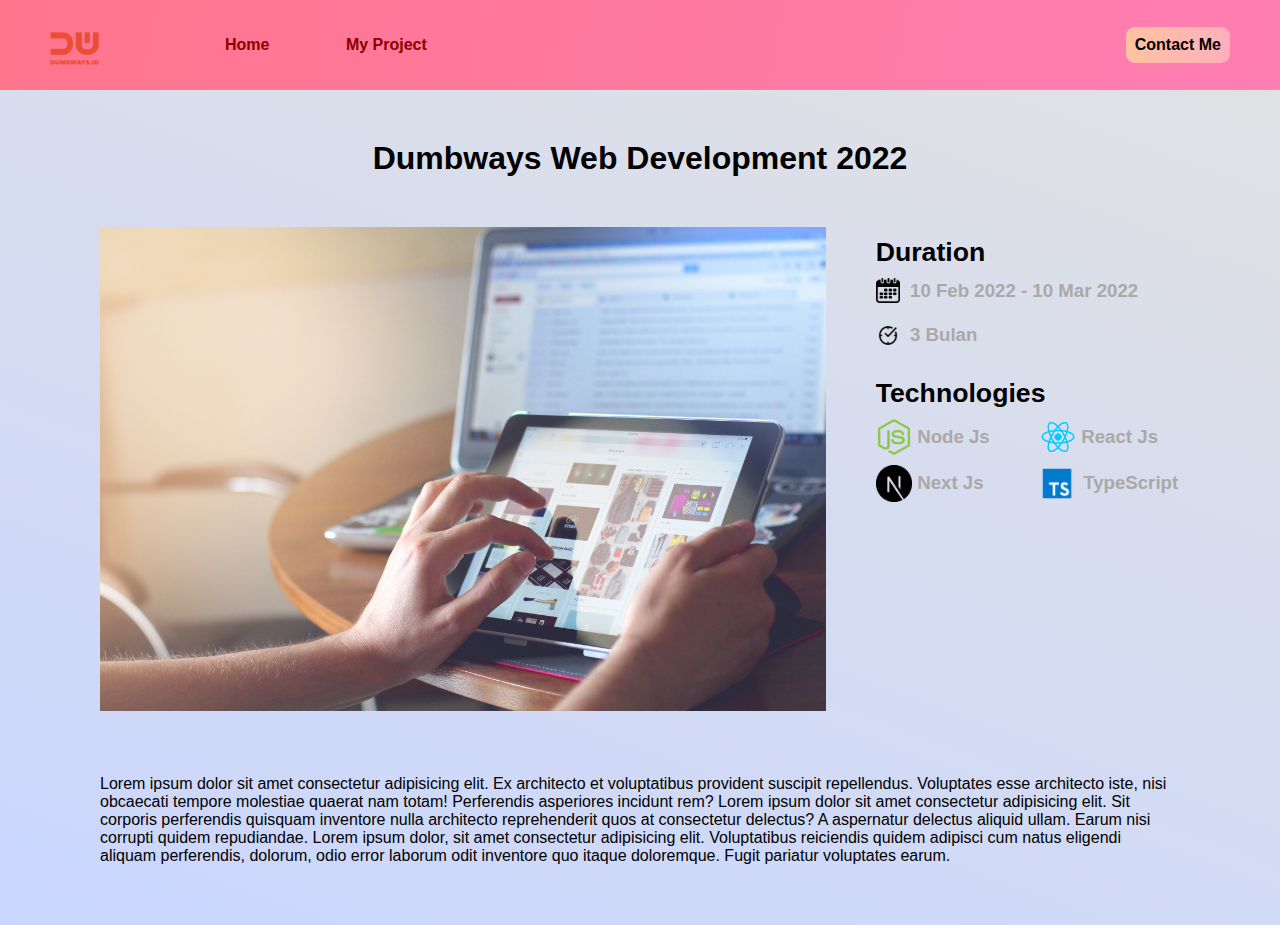
==== detail.html @ 79ca4163 "Project-Week-2" ====
<!DOCTYPE html>
<html lang="en">
<head>
    <meta charset="UTF-8">
    <meta http-equiv="X-UA-Compatible" content="IE=edge">
    <meta name="viewport" content="width=device-width, initial-scale=1.0">
    <link rel="stylesheet" href="css/style-blog.css">
    <link rel="stylesheet" href="css/style.css">
    <link rel="icon" href="assets/logo.png">
    <title>| Detail Blog</title>
</head>
<body>
    <nav>
        <div class="left-side">
            <a href="my-project.html" class="a1" target="" rel="noopener noreferrer"><img src="assets/logo.png" alt=""></a>
            <ul>
                <li><a href="index.html" target="_blank">Home</a></li>
                <li><a href="my-project.html" target="_blank">My Project</a></li>
            </ul>
        </div>


        <div class="right-side">
            <a href="form.html" target="_blank">Contact Me</a>
        </div>
    </nav>

    <div class="detail-blog">
        <h1>Dumbways Web Development 2022</h1>

        <div class="flex-1">
            <div class="flex-1-left">
            <img src="assets/c1.jpg" alt="Web Development">
            </div>

            <div class="flex-1-right">
                <h4>Duration</h4>
                <div class="duration">
                    <div>
                        <img src="assets/date.png" alt="">
                        <p>10 Feb 2022 - 10 Mar 2022</p>
                    </div>
                    <div>
                        <img src="assets/duration.png" alt="">
                        <p>3 Bulan</p>
                    </div>
                </div>

                <h4>Technologies</h4>
                <div class="technologies">
                    <div>
                        <img src="assets/node-js.png" alt="">
                        <p>Node Js</p>
                        <img src="assets/react-js.png" alt="" class="icon-right">
                        <p>React Js</p>
                    </div>
                    <div>
                        <img src="assets/next-js.png" alt="">
                        <p>Next Js</p>
                        <img src="assets/typescript.png" alt="" class="icon-right-2" >
                        <p>TypeScript</p>
                    </div>
                </div>
            </div>
        </div>
        
        <p class="content">Lorem ipsum dolor sit amet consectetur adipisicing elit. Ex architecto et voluptatibus provident suscipit repellendus. Voluptates esse architecto iste, nisi obcaecati tempore molestiae quaerat nam totam! Perferendis asperiores incidunt rem? Lorem ipsum dolor sit amet consectetur adipisicing elit. Sit corporis perferendis quisquam inventore nulla architecto reprehenderit quos at consectetur delectus? A aspernatur delectus aliquid ullam. Earum nisi corrupti quidem repudiandae. Lorem ipsum dolor, sit amet consectetur adipisicing elit. Voluptatibus reiciendis quidem adipisci cum natus eligendi aliquam perferendis, dolorum, odio error laborum odit inventore quo itaque doloremque. Fugit pariatur voluptates earum.</p>
    </div>
</body>
</html>
---- css/style-blog.css ----
/* STYLING BLOG FORM */
*{
    margin: 0;
    font-family:'Lucida Sans', 'Lucida Sans Regular', 'Lucida Grande', 'Lucida Sans Unicode', Geneva, Verdana, sans-serif;
}

body{
    background: linear-gradient(20deg, #c9d6ff 0%, #e2e2e2 100%);
}


form{
    border-radius: 5px;
    background: linear-gradient(90deg, #fdfbfb 0%, #ebedee 100%);
    margin-top: 20px;
    margin-bottom: 100px;
    width: 90vh;
    text-align: center;
    font-size: 16pt;
    padding:40px 70px;
}

form input{
    padding: 5px 0;
    border-radius: 5px;
    background-color: #e3e3e3;
    border: 1px solid #ebebeb;
}

form label{
    font-weight: 700;
}

form textarea{
    background-color: #e3e3e3;
    border-radius: 5px;
    border: 1px solid #ebebeb;
}

form .input-title{
    font-weight: 900;
    margin-top: 20px;
    text-align: left;
    display: flex;
    flex-direction: column;
}

form .input-date{
    margin-top: 20px;
    text-align: left;
    display: flex;
}

form .input-date .left-date{
    display: flex;
    flex-direction: column;
    padding-right: 20px;
    width: 60%;
}

form .input-date .right-date{
    display: flex;
    flex-direction: column;
    padding-left: 20px;
    width: 60%;
}

form .description{
    margin-top: 20px;
    text-align: left;
    display: flex;
    flex-direction: column;
}

form .description textarea{
    resize: none;
}

form .technologies{   
    margin-top: 20px;
    text-align: left;
    display: flex;
    flex-direction: column; 
}

form .technologies .up-technologies{
    color: #8f8f8f;
    font-size: 14pt;
    font-weight: 100;
}

form .technologies .down-technologies{
    color: #8f8f8f;
    font-size: 14pt;
    font-weight: 100;
}

form .technologies .up-technologies input{
    height: 17px;
    width: 17px;
    box-shadow: 2px 2px 0 0 darkgray;
}

form .technologies .down-technologies input{
    height: 17px;
    width: 17px;
    box-shadow: 2px 2px 0 0 darkgray;
}

form .technologies .up-technologies .next-js{
    margin-left: 100px;
}

form .technologies .down-technologies .typescript{
    margin-left: 99px;
}


form .input-image .label-image{
    margin-right: 305px;
}

form .input-image .box-image{
    justify-content: center;
    display: flex;
}

form .input-image .box-image label{
    cursor: pointer;
    border-radius: 5px;
    display: flex;
    background-color: #ebebeb;
    border: 1px solid #ebebeb;
    width: 100%;
}

form .input-image .box-image p{
    font-size: 14pt;
    font-weight: 100;
    border-radius: 5px;
    background-color: grey;
    padding: 4px 10px;
}

form .input-image .box-image img{
    background-color: #ebebeb;
    padding: 2px 10px;
    margin-inline-start: 293px;
}



form .btn-post{
    margin: 20px 0 0 330px;
}

.list-blog-body{
    padding-top: 100px;
    background-color: white;
}

.list-blog-body .title{
    text-align: center;
    font-size: 30pt;
    font-weight: 900;
}

.list-blog{
    display: flex;
    flex-wrap: wrap;
}


.card {
    font-size: 8pt;
    border-radius: 10px;
    color: black;
    background-color: white;
    margin: 50px 0;
    margin-inline-start:85px ;
    box-shadow: 3px 3px 3px 3px rgba(0, 0, 0, 0.2);
    transition: 0.3s;
    width: 25%;
    padding: 20px 20px;
    text-align: left;
    box-sizing: border-box;
    
  }
  
  .card:hover {
    box-shadow: 10px 10px 10px 10px  rgba(21, 94, 252, 0.2);
  }


.card .img1{
    cursor: pointer;
    width: 100%;
    max-height: 250px;
    min-height: 250px;
    margin: 0;
    border-radius: 10px;
}

.card h3{ 
    cursor: pointer;
    padding: 5px 0;
    font-weight: bold;
    font-size: 12pt;
}

.card h4{
    padding: 2px 0;
}


.card .p1{
    display: -webkit-box;
    -webkit-line-clamp: 5;
    -webkit-box-orient: vertical;
    overflow:hidden;
    text-overflow: ellipsis;
    padding: 5px 20px 0 0;
    word-wrap: break-word;
    min-height: 90px;
}

.card .icon{
    padding: 20px 0;
    display: flex;
    width: 100%;
}

.card .icon img{
    min-width: 10%;
    width: 10%;
    margin-inline-end:25px ;
}

.card a{
    color:black;
    text-decoration: none;
}

.card  .list-card-button{
    display: flex; 
}

.card .card-button{
    margin-inline-start: 5px;
    flex: 50%;
    font-weight: 700;
    background: linear-gradient(90deg, #ffc3a0 0%, #ffafbd 100%);
    border: none;
    border-radius: 5px;
    color: black;
    text-decoration: none;
    font-size: 16px;
    cursor: pointer;
    touch-action: manipulation;
    transition: 0.2s;
}





/* Blog Detail */
.detail-blog {
    display: flex;
    flex-direction: column;
    align-items: center;
    justify-content: center;
    padding: 0 100px;
  }

.detail-blog h1{
    margin: 50px 0;
}

.detail-blog .flex-1{
    display: flex;
}

.detail-blog .flex-1 .flex-1-left{
    flex: 100%;
    padding-right: 50px;
}

.detail-blog .flex-1 .flex-1-left img{
    width: 100%;
}

.detail-blog .flex-1 .flex-1-right {
    margin-top: 10px;
    font-size: 20pt;
    flex: 40%;
}   

.detail-blog .flex-1 .flex-1-right .duration{
    padding: 10px 0;
    display: flex;
    flex-direction: column;
    font-size: 14pt;
    color: darkgray;
}

.detail-blog .flex-1 .flex-1-right .duration div{
    margin-bottom: 20px;
    align-items: center;
    display: flex;
}

.detail-blog .flex-1 .flex-1-right .duration img{
    width: 8%;
}

.detail-blog .flex-1 .flex-1-right .duration p{
    font-weight: 900;
    margin: 0 10px;
}

.detail-blog .flex-1 .flex-1-right .technologies img{
    width: 12%;
}

.detail-blog .flex-1 .flex-1-right .technologies div{
    font-size: 14pt;
    margin-top: 10px;
    align-items: center;
    display: flex;
}

.detail-blog .flex-1 .flex-1-right .technologies div p{
    margin-inline-start: 5px;
    color: darkgrey;
    font-weight:700;
}

.detail-blog .flex-1 .flex-1-right .technologies .icon-right{
    margin-inline-start: 50px;
}

.detail-blog .flex-1 .flex-1-right .technologies .icon-right-2{
    margin-inline-start: 52px;
    width: 14%;
}

.detail-blog .content{
    margin: 60px 0;
}
---- css/style.css ----
*{
    font-family:'Lucida Sans', 'Lucida Sans Regular', 'Lucida Grande', 'Lucida Sans Unicode', Geneva, Verdana, sans-serif;
    margin: 0;
    padding: 0;
    box-sizing: border-box;
}

body{
    background-color: #e9e4f0;
}

nav{
    display: flex;
    background: linear-gradient(100deg, #ff758c 0%, #ff7eb3 100%);
    height: 10vh;
    box-sizing: 20px 10px 10px 5px white;

}

nav div{
    font-weight: 600;
    flex: 50%;
    align-items: center;
}

.left-side{
    display: flex;
    align-items: center;
}

.right-side{
    display: flex;
    justify-content: end;
    flex: 30%;
}

nav .left-side .a1{
    padding-top: 10px;
    margin-left: 50px;
}

nav ul{
    list-style-type:none;
    margin-left: 10vh;
}

nav ul li{
    display: inline;
}

nav ul li a{
    margin: 0px 4vh;
    font-size: 16px;
    text-decoration: none;
    color:darkred;
}

nav .right-side a{
    cursor: pointer;
    background: linear-gradient(90deg, #ffc3a0 0%, #ffafbd 100%);
    border: none;   
    padding: 1vh 1vh;
    border-radius: 1vh;
    margin-right: 50px;
    font-size: 16px;
    color: black;
    text-decoration: none;
}

.container{
    display: flex;
    flex-direction: row-reverse;
    margin-top: 10vh;
    margin-left: 20vh;
    width: 80%;
    padding: 5vh 0;
    background-color: white;
}

.box-1 {
    display: flex;
    flex:30%;
    flex-direction: column;
    align-items: center;
    justify-content: center;
    width: 100%;
  }

.container .box-1 .card .img1{
    border-radius: 10px;
    width: 100%;
    padding-bottom: 10px;
 }

.container .box-1 .card .tabel{
    border: 2px solid white;
    border-style:dotted;
    border-collapse: collapse;
    margin-top: 15px;
    margin-bottom: 10px;
    transition: 0.5s;
}

 .box-1 .card{
     transition: 0.3s;
    border-radius: 10px;
    background:linear-gradient(90deg, #da4453 0%, #89216b 100%);
    width: 80%;
    cursor: pointer;
 }

 .box-1 .card:hover{
    box-shadow: 5px 5px 5px 5px rgba(21, 94, 252, 0.2);
    width: 280px;
    cursor: pointer;
 }


.box-1 p{
     padding: 5px 0px 25px 0px;
 }


.box-2{
    font-size:13pt;
    padding: 30px 100px;
    justify-content: center;
    display: flex;
    flex-direction: column;
    flex: 70%;
}

.box-2 div{
    align-items: center;
    margin-top: 30px;
    display: flex;
}

.box-2 div a{
    margin-right: 50px;
}

.box-2 div p{
    margin-right: 30px;
}

.btn{
    font-weight: 700;
    background: linear-gradient(90deg, #ffc3a0 0%, #ffafbd 100%);
    border: none;
    border-radius: 100px;
    color: black;
    padding: 8px 30px;
    text-decoration: none;
    font-size: 16px;
    cursor: pointer;
    touch-action: manipulation;
    transition: 0.2s;
      
  }
  
.btn:hover{
      border: none;
      border-radius: 100px;
      color: white;
      text-align: center;
      text-decoration: none;
      display: inline-block;
      font-size: 16px;
      cursor: pointer;
      touch-action: manipulation;
  }

.container-2{
    padding-top: 20px;
    display: flex;
    flex-direction: row;
    margin: 0px 5px;
  }

  .box-2 .container-2 .icon-1, .icon-2  ,icon-3 , .icon-4{
    background-color:black;
    color: white;
    padding:5px 6px 1.5px 6px;
    border-radius: 45px;
}

.box-2 .container-2 .icon-3{
    background-color:black;
    color: white;
    padding:7px 13px 0px 13px;
    border-radius: 35px;
}


.download{
    color: black;
}




@media screen and (max-width:800px) {

    *{
        font-size: 10pt;
    }

    nav ul  {
    list-style-type:none;
    margin-left: 2vh;
    display: flex;
    }
    
    nav ul li a{
    margin: 0px 2vh;
    font-size:10pt;
    text-decoration: none;
    color:darkred;
    }

    nav .right-side a{
    cursor: pointer;
    background: linear-gradient(90deg, #ffc3a0 0%, #ffafbd 100%);
    border: none;   
    padding: 1vh 1vh;
    border-radius: 1vh;
    margin-right: 50px;
    font-size:10pt;
    color: black;
    text-decoration: none;
    }

    .container{
        display: unset;
    }

    .box-1 .card{
        background:linear-gradient(90deg, #da4453 0%, #89216b 100%);
        width: 70%;
        margin: 10vh 0;
        cursor: pointer;
     }

     .container-2{
        padding-bottom: 100px;
      }

}



  .container {
    padding: 2px 16px;
  }
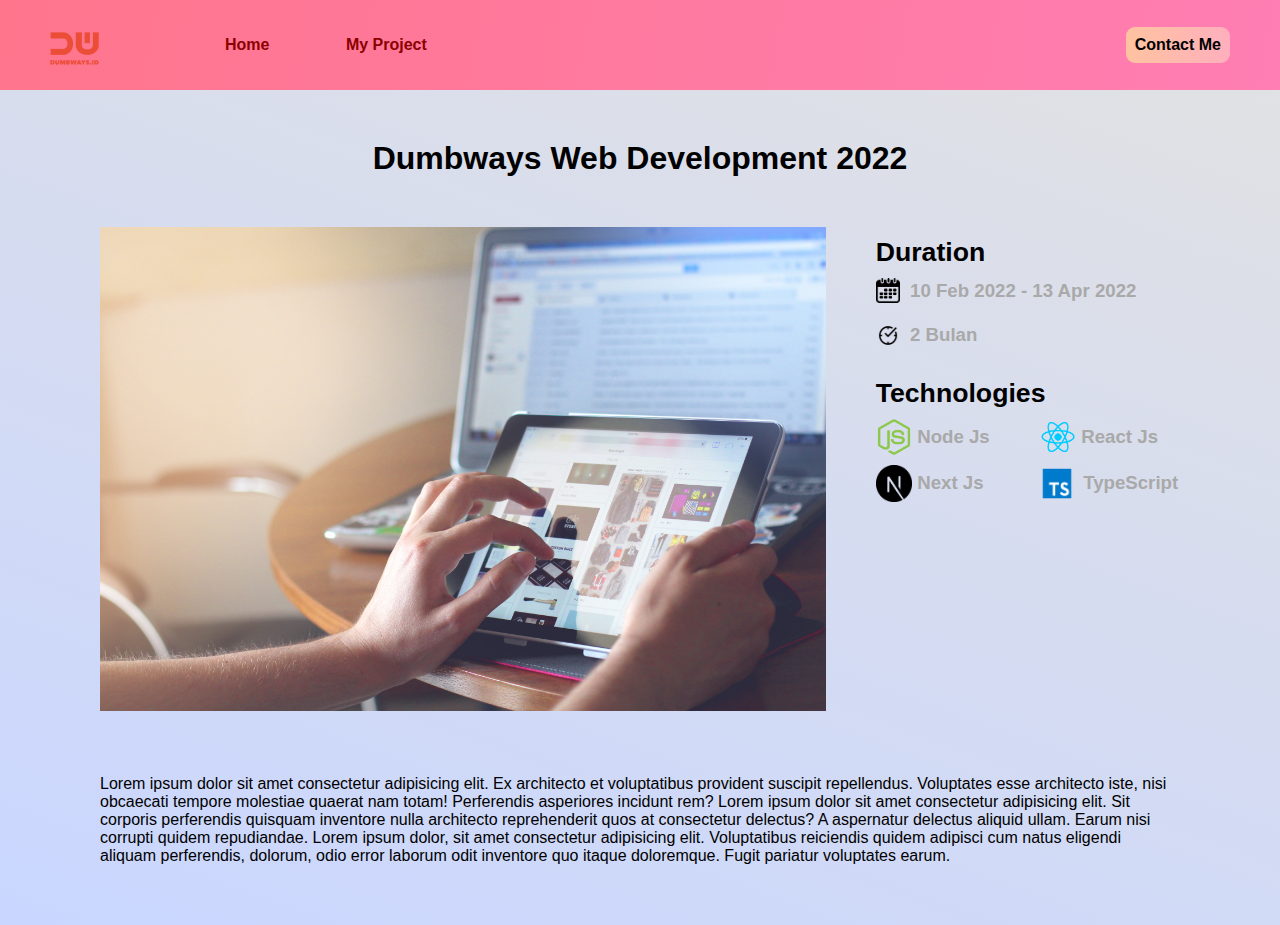
==== commit d2027aca: "detail js" ====
--- a/detail.html
+++ b/detail.html
@@ -38,11 +38,11 @@
                 <div class="duration">
                     <div>
                         <img src="assets/date.png" alt="">
-                        <p>10 Feb 2022 - 10 Mar 2022</p>
+                        <p>10 Feb 2022 - 13 Apr 2022</p>
                     </div>
                     <div>
                         <img src="assets/duration.png" alt="">
-                        <p>3 Bulan</p>
+                        <p id="rangedate"></p>
                     </div>
                 </div>
 
@@ -66,5 +66,7 @@
         
         <p class="content">Lorem ipsum dolor sit amet consectetur adipisicing elit. Ex architecto et voluptatibus provident suscipit repellendus. Voluptates esse architecto iste, nisi obcaecati tempore molestiae quaerat nam totam! Perferendis asperiores incidunt rem? Lorem ipsum dolor sit amet consectetur adipisicing elit. Sit corporis perferendis quisquam inventore nulla architecto reprehenderit quos at consectetur delectus? A aspernatur delectus aliquid ullam. Earum nisi corrupti quidem repudiandae. Lorem ipsum dolor, sit amet consectetur adipisicing elit. Voluptatibus reiciendis quidem adipisci cum natus eligendi aliquam perferendis, dolorum, odio error laborum odit inventore quo itaque doloremque. Fugit pariatur voluptates earum.</p>
     </div>
+
+<script src="js/detail.js"></script>
 </body>
 </html>